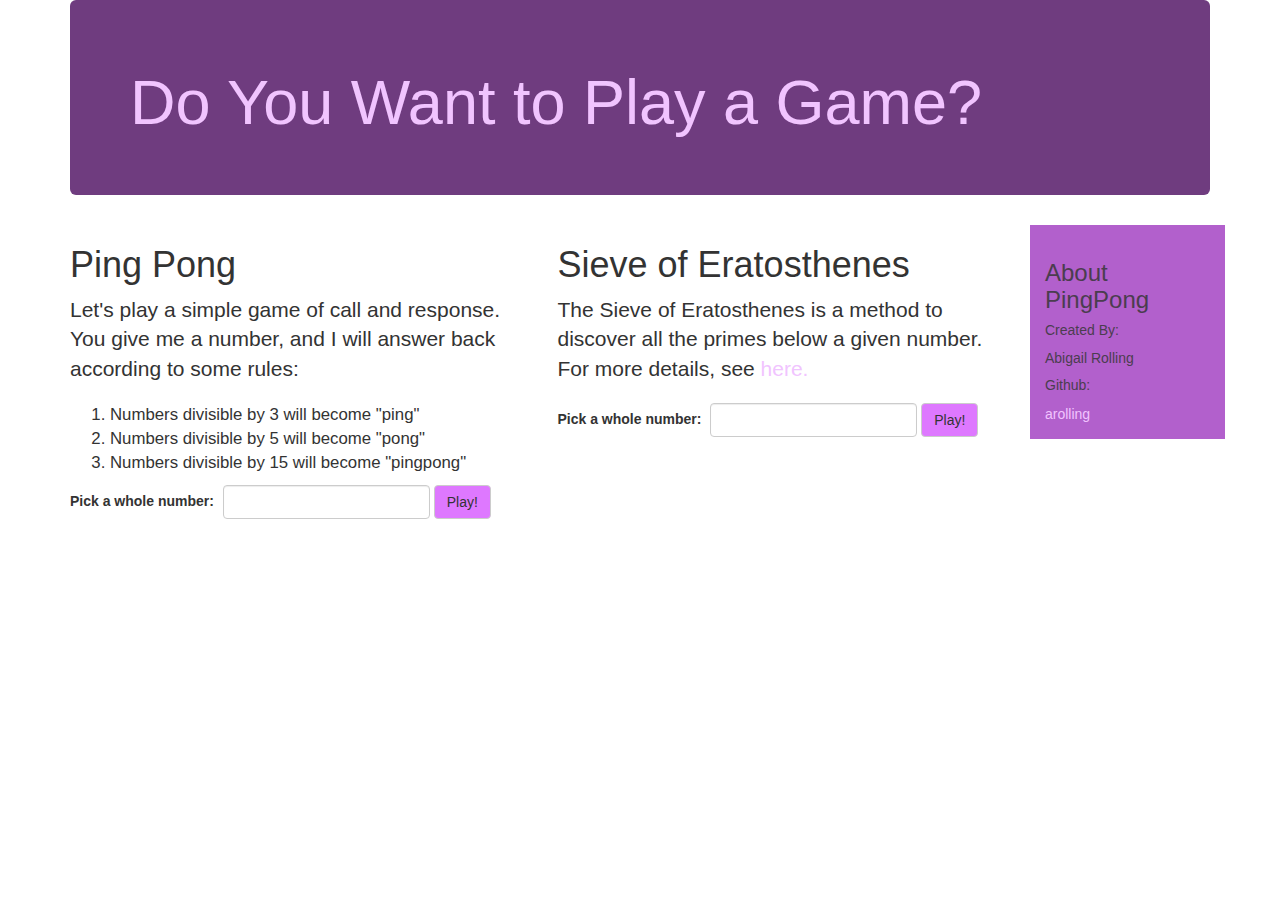
==== multigames.html @ 57dbd19e "Create new page for multiple number games" ====
<!DOCTYPE html>
<html>
  <head>
    <meta charset="utf-8">
    <link rel="stylesheet" href="https://maxcdn.bootstrapcdn.com/bootstrap/3.3.6/css/bootstrap.min.css">
    <link rel="stylesheet" href="css/styles.css" media="screen">
    <script src="js/jquery-1.12.0.js"></script>
    <script src="https://maxcdn.bootstrapcdn.com/bootstrap/3.3.6/js/bootstrap.min.js">
    </script>
    <script src="js/multiscripts.js"></script>
    <title>Play Number Games!</title>
  </head>
  <body>
    <div class="container">
      <div class="jumbotron">
        <h1>Do You Want to Play a Game?</h1>
      </div>

      <div class="row">
        <div class="col-sm-5">
          <h1>Ping Pong</h1>
          <p class="lead">Let's play a simple game of call and response. You give me a number, and I will answer back according to some rules:</p>
          <ol>
            <li>Numbers divisible by 3 will become "ping"</li>
            <li>Numbers divisible by 5 will become "pong"</li>
            <li>Numbers divisible by 15 will become "pingpong"</li>
          </ol>

          <!-- INPUT FORM -->
          <form class="form-inline" id="pingpongForm">
            <div class="form-group">
              <label for="pingpongInput">Pick a whole number:</label>
              <input type="text" id="pingpongInput" class="form-control">
            </div>
            <button type="submit" class="btn btn-default" id="pingpongSubmit">Play!</button>
          </form>
          <!-- END INPUT FORM -->
          <!-- OUTPUT AREA -->
          <div id="pingpongOutput">
          </div>
          <!-- END OUTPUT AREA -->
        </div>
        <!-- END PING PONG GAME -->

        <div class="col-sm-5">
          <h1>Sieve of Eratosthenes</h1>
          <p class="lead">The Sieve of Eratosthenes is a method to discover all the primes below a given number. For more details, see <a href="https://en.wikipedia.org/wiki/Sieve_of_Eratosthenes">here.</a></p>


          <!-- INPUT FORM -->
          <form class="form-inline" id="primeForm">
            <div class="form-group">
              <label for="primeInput">Pick a whole number:</label>
              <input type="text" id="primeInput" class="form-control">
            </div>
            <button type="submit" class="btn btn-default" id="primeSubmit">Play!</button>
          </form>
          <!-- END INPUT FORM -->
          <!-- OUTPUT AREA -->
          <div id="primeOutput">
          </div>
          <!-- END OUTPUT AREA -->
        </div>
        <!-- END PRIME SIFTING GAME -->
        <div class="col-sm-2" id="aboutMe">
          <h3>About PingPong</h3>
          <h5>Created By:</h5>
          <p>Abigail Rolling</p>
          <h5>Github:</h5>
          <a href="http://github.com/arolling/">arolling</a>
        </div>
      </div> <!-- END ROW -->
    </div> <!-- END MAIN BODY CONTAINER -->
  </body>
</html>
---- css/styles.css ----
input {
  margin-left: 5px;
}

li {
  font-size: 120%;
}

#aboutMe {
  background-color: #B260CC;
  color: #4B3D4F;
  padding-top: 15px;
  padding-bottom: 15px;
}

a {
  color: #F1C4FF;
}

.btn {
  background-color: #DE78FF;
}

.jumbotron {
  background-color: #6F3C7F;
  color: #F1C4FF;
}
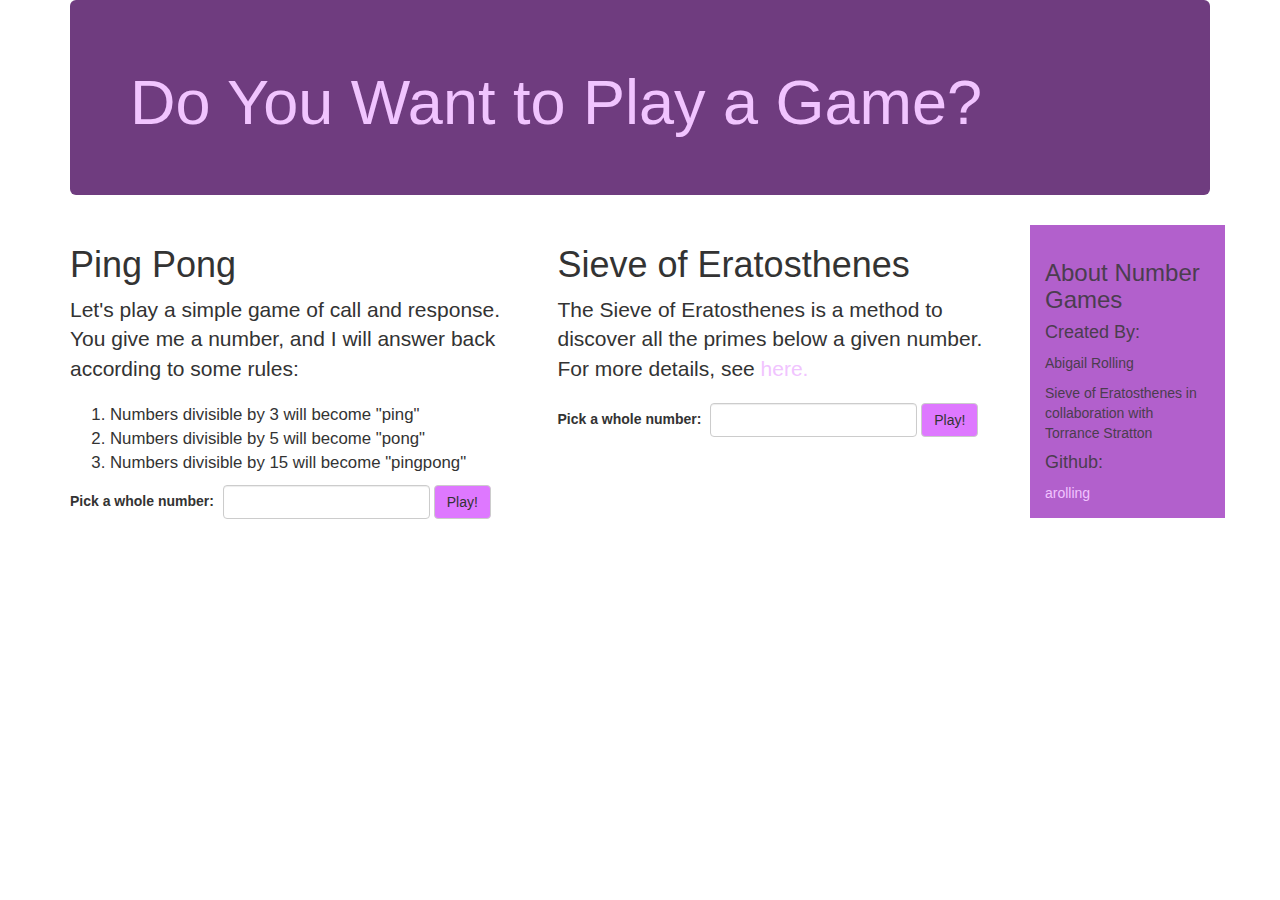
==== commit 2b20e7cd: "Add prime sifter to page, filtering holes in array" ====
--- a/multigames.html
+++ b/multigames.html
@@ -63,10 +63,11 @@
         </div>
         <!-- END PRIME SIFTING GAME -->
         <div class="col-sm-2" id="aboutMe">
-          <h3>About PingPong</h3>
-          <h5>Created By:</h5>
+          <h3>About Number Games</h3>
+          <h4>Created By:</h4>
           <p>Abigail Rolling</p>
-          <h5>Github:</h5>
+          <p>Sieve of Eratosthenes in collaboration with Torrance Stratton</p>
+          <h4>Github:</h4>
           <a href="http://github.com/arolling/">arolling</a>
         </div>
       </div> <!-- END ROW -->
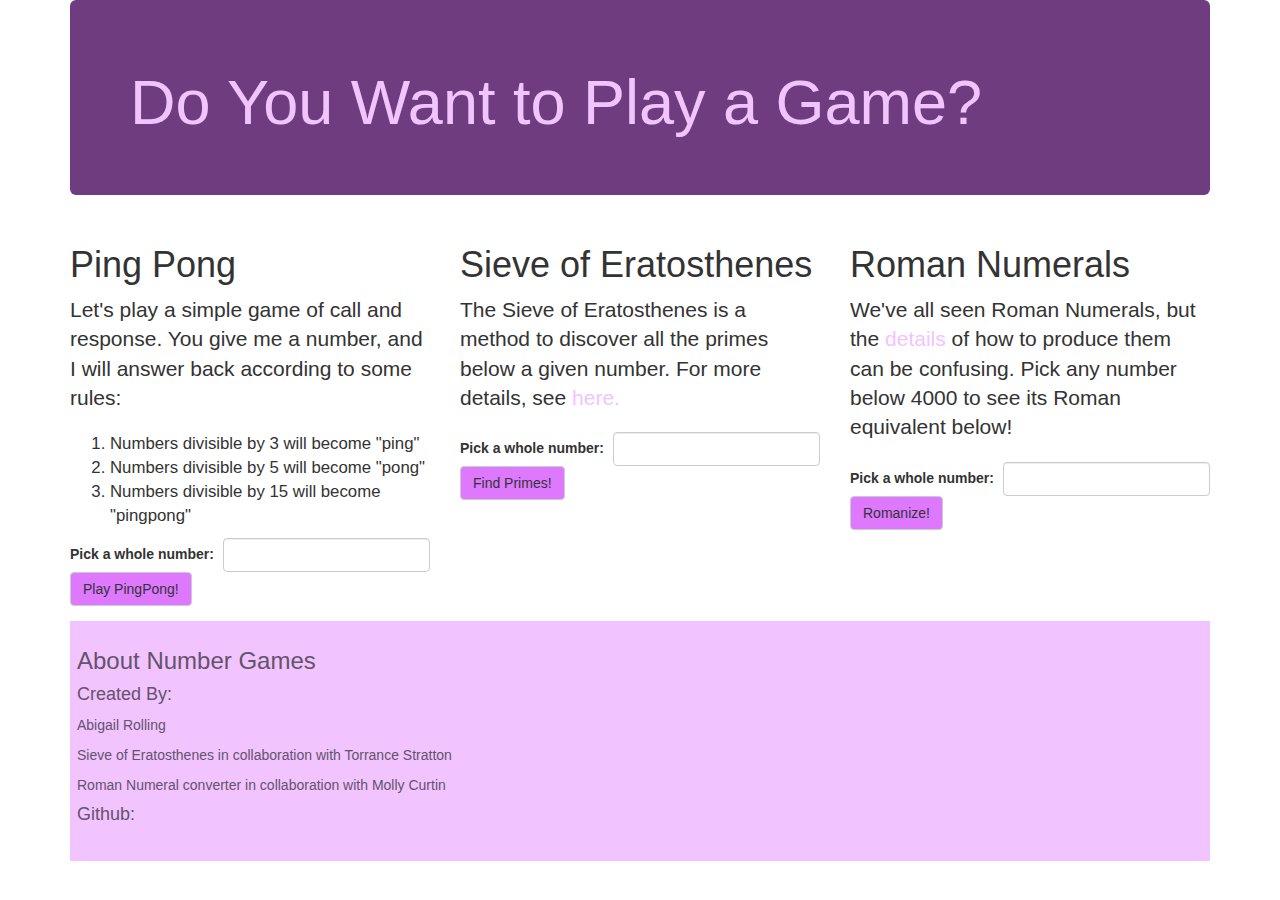
==== commit 656de4f0: "Add Roman numeral game" ====
--- a/multigames.html
+++ b/multigames.html
@@ -17,7 +17,8 @@
       </div>
 
       <div class="row">
-        <div class="col-sm-5">
+        <!-- Start Ping Pong game -->
+        <div class="col-md-4">
           <h1>Ping Pong</h1>
           <p class="lead">Let's play a simple game of call and response. You give me a number, and I will answer back according to some rules:</p>
           <ol>
@@ -32,7 +33,7 @@
               <label for="pingpongInput">Pick a whole number:</label>
               <input type="text" id="pingpongInput" class="form-control">
             </div>
-            <button type="submit" class="btn btn-default" id="pingpongSubmit">Play!</button>
+            <button type="submit" class="btn btn-default" id="pingpongSubmit">Play PingPong!</button>
           </form>
           <!-- END INPUT FORM -->
           <!-- OUTPUT AREA -->
@@ -41,8 +42,8 @@
           <!-- END OUTPUT AREA -->
         </div>
         <!-- END PING PONG GAME -->
-
-        <div class="col-sm-5">
+        <!-- Start Prime Sifter -->
+        <div class="col-md-4">
           <h1>Sieve of Eratosthenes</h1>
           <p class="lead">The Sieve of Eratosthenes is a method to discover all the primes below a given number. For more details, see <a href="https://en.wikipedia.org/wiki/Sieve_of_Eratosthenes">here.</a></p>
 
@@ -53,7 +54,7 @@
               <label for="primeInput">Pick a whole number:</label>
               <input type="text" id="primeInput" class="form-control">
             </div>
-            <button type="submit" class="btn btn-default" id="primeSubmit">Play!</button>
+            <button type="submit" class="btn btn-default" id="primeSubmit">Find Primes!</button>
           </form>
           <!-- END INPUT FORM -->
           <!-- OUTPUT AREA -->
@@ -62,15 +63,38 @@
           <!-- END OUTPUT AREA -->
         </div>
         <!-- END PRIME SIFTING GAME -->
-        <div class="col-sm-2" id="aboutMe">
-          <h3>About Number Games</h3>
-          <h4>Created By:</h4>
-          <p>Abigail Rolling</p>
-          <p>Sieve of Eratosthenes in collaboration with Torrance Stratton</p>
-          <h4>Github:</h4>
-          <a href="http://github.com/arolling/">arolling</a>
+        <!-- Start Roman Numeral Converter -->
+        <div class="col-md-4">
+          <h1>Roman Numerals</h1>
+          <p class="lead">We've all seen Roman Numerals, but the <a href="https://en.wikipedia.org/wiki/Roman_numerals">details</a> of how to produce them can be confusing. Pick any number below 4000 to see its Roman equivalent below!</p>
+
+
+          <!-- INPUT FORM -->
+          <form class="form-inline" id="romanForm">
+            <div class="form-group">
+              <label for="romanInput">Pick a whole number:</label>
+              <input type="text" id="romanInput" class="form-control">
+            </div>
+            <button type="submit" class="btn btn-default" id="romanSubmit">Romanize!</button>
+          </form>
+          <!-- END INPUT FORM -->
+          <!-- OUTPUT AREA -->
+          <div id="romanOutput">
+          </div>
+          <!-- END OUTPUT AREA -->
         </div>
+        <!-- End Roman Numeral Converter -->
       </div> <!-- END ROW -->
+      <div id="aboutMe">
+        <h3>About Number Games</h3>
+        <h4>Created By:</h4>
+        <p>Abigail Rolling</p>
+        <p>Sieve of Eratosthenes in collaboration with Torrance Stratton</p>
+        <p>Roman Numeral converter in collaboration with Molly Curtin</p>
+        <h4>Github:</h4>
+        <a href="http://github.com/arolling/">arolling</a>
+      </div>
+
     </div> <!-- END MAIN BODY CONTAINER -->
   </body>
 </html>
--- a/css/styles.css
+++ b/css/styles.css
@@ -7,10 +7,11 @@
 }
 
 #aboutMe {
-  background-color: #B260CC;
-  color: #4B3D4F;
-  padding-top: 15px;
-  padding-bottom: 15px;
+  background-color: #F1C4FF;
+  color: #65526B;
+  margin-top: 15px;
+  margin-bottom: 5px;
+  padding: 7px;
 }
 
 a {
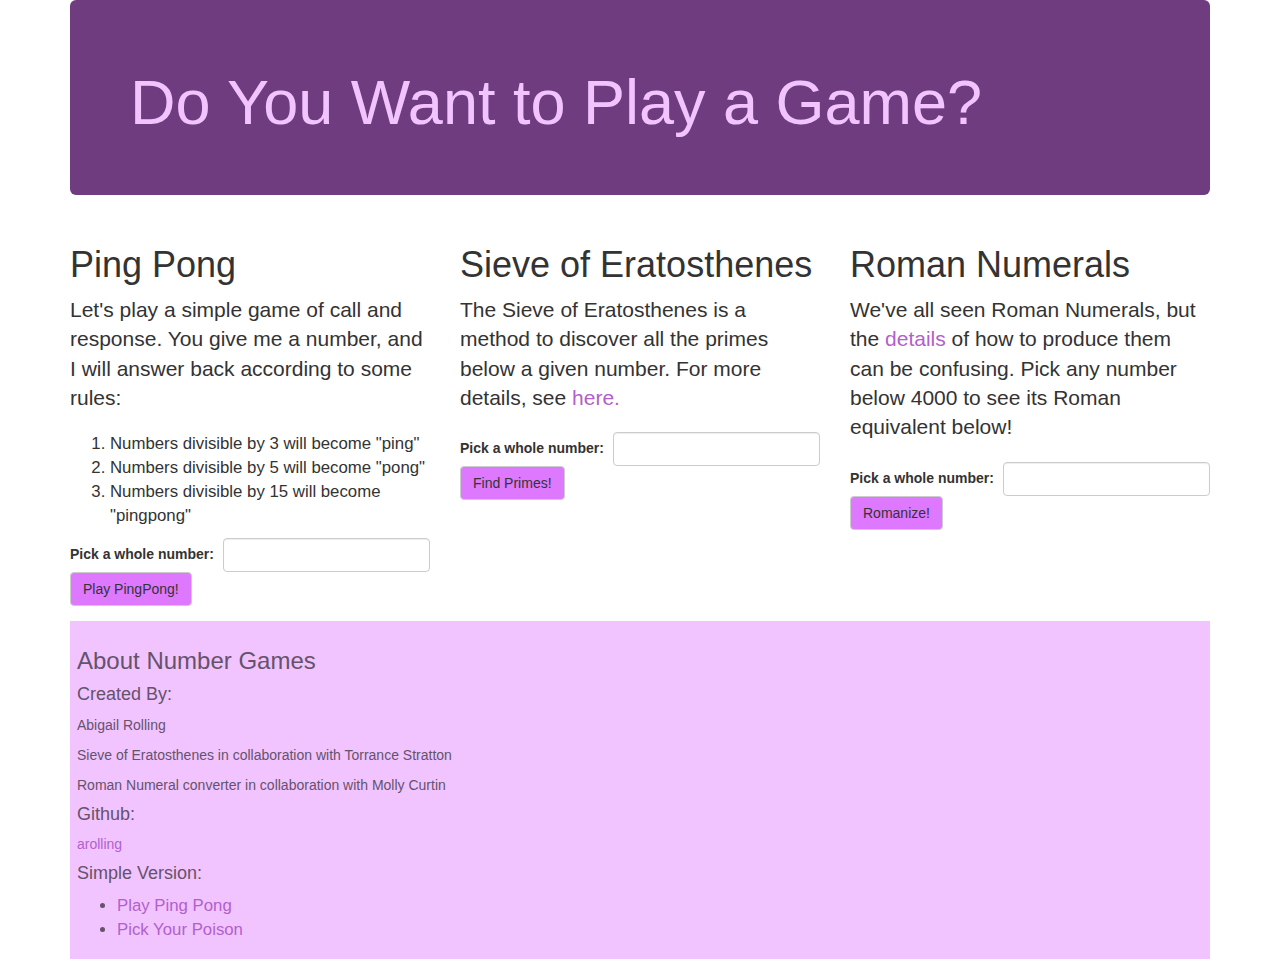
==== commit f4d53990: "Add page with single submit form for all games" ====
--- a/multigames.html
+++ b/multigames.html
@@ -93,6 +93,11 @@
         <p>Roman Numeral converter in collaboration with Molly Curtin</p>
         <h4>Github:</h4>
         <a href="http://github.com/arolling/">arolling</a>
+        <h4>Simple Version:</h4>
+        <ul>
+          <li><a href="index.html">Play Ping Pong</a></li>
+          <li><a href="singleinput.html">Pick Your Poison</a></li>
+        </ul>
       </div>
 
     </div> <!-- END MAIN BODY CONTAINER -->
--- a/css/styles.css
+++ b/css/styles.css
@@ -15,7 +15,7 @@
 }
 
 a {
-  color: #F1C4FF;
+  color: #B260CC;
 }
 
 .btn {
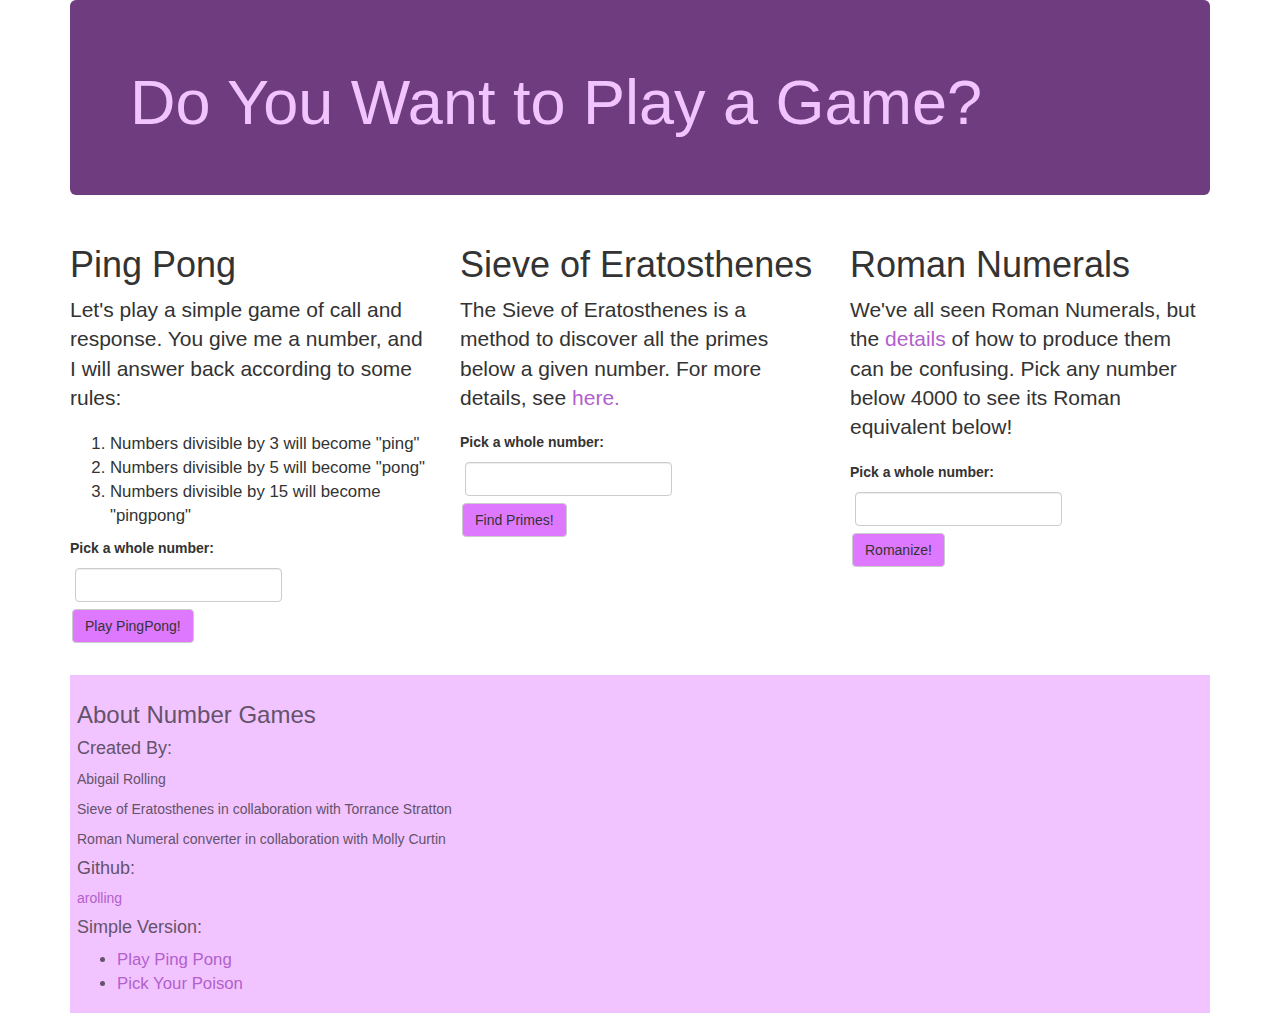
==== commit 04ebf50e: "Adjust styling options." ====
--- a/multigames.html
+++ b/multigames.html
@@ -2,6 +2,7 @@
 <html>
   <head>
     <meta charset="utf-8">
+    <meta name="viewport" content="width=device-width">
     <link rel="stylesheet" href="https://maxcdn.bootstrapcdn.com/bootstrap/3.3.6/css/bootstrap.min.css">
     <link rel="stylesheet" href="css/styles.css" media="screen">
     <script src="js/jquery-1.12.0.js"></script>
--- a/css/styles.css
+++ b/css/styles.css
@@ -1,5 +1,13 @@
+.hideme {
+  display: none;
+}
+
 input {
-  margin-left: 5px;
+  margin: 5px;
+}
+
+#output, #pingpongOutput, #primeOutput, #romanOutput {
+  margin-top: 15px;
 }
 
 li {
@@ -20,6 +28,7 @@
 
 .btn {
   background-color: #DE78FF;
+  margin: 2px;
 }
 
 .jumbotron {
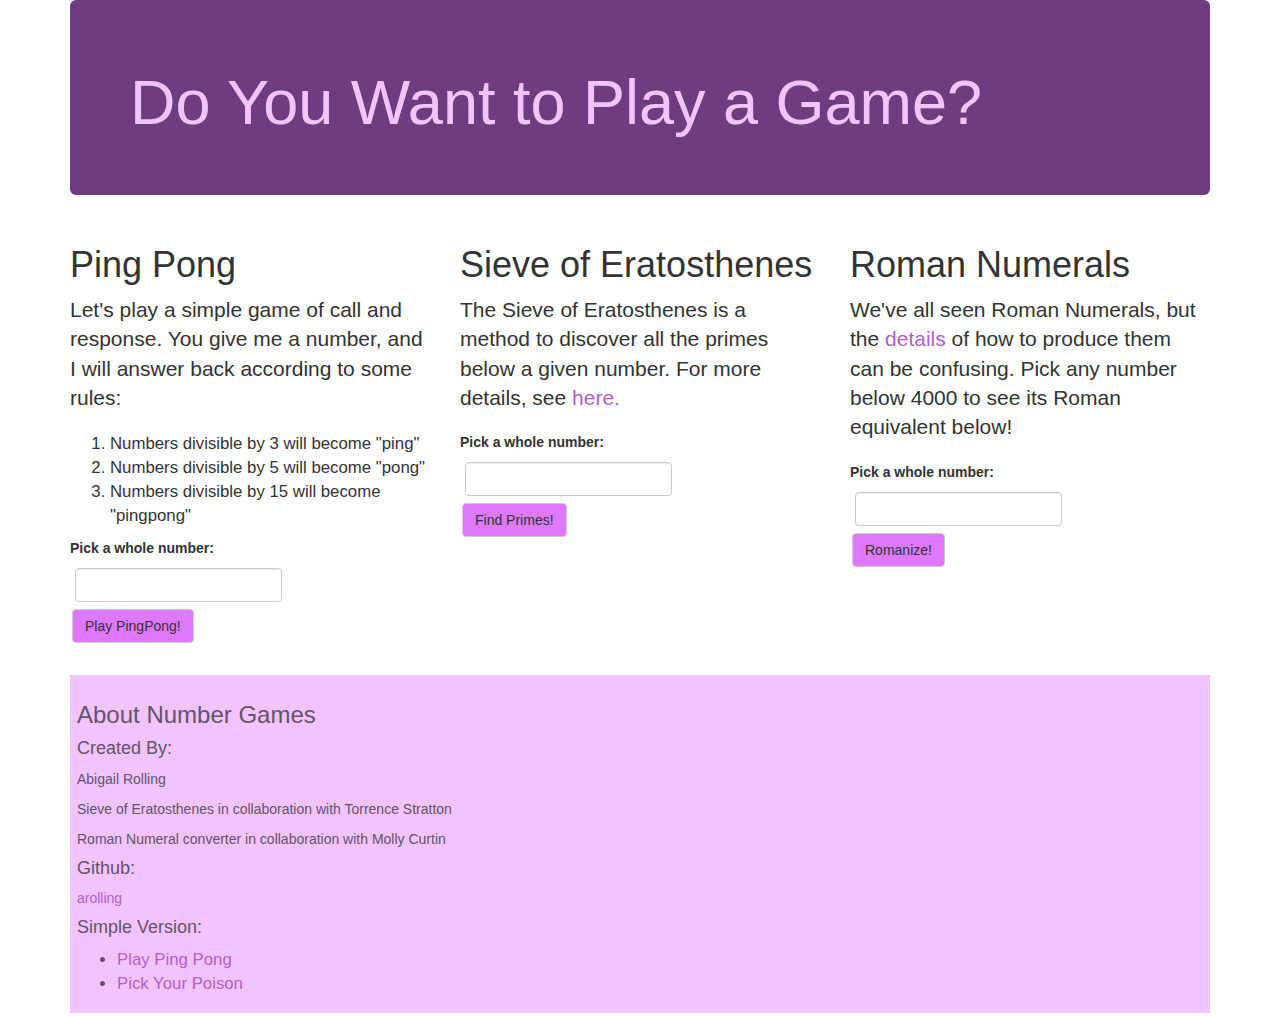
==== commit 4aae81df: "Fix name typo" ====
--- a/multigames.html
+++ b/multigames.html
@@ -90,7 +90,7 @@
         <h3>About Number Games</h3>
         <h4>Created By:</h4>
         <p>Abigail Rolling</p>
-        <p>Sieve of Eratosthenes in collaboration with Torrance Stratton</p>
+        <p>Sieve of Eratosthenes in collaboration with Torrence Stratton</p>
         <p>Roman Numeral converter in collaboration with Molly Curtin</p>
         <h4>Github:</h4>
         <a href="http://github.com/arolling/">arolling</a>
